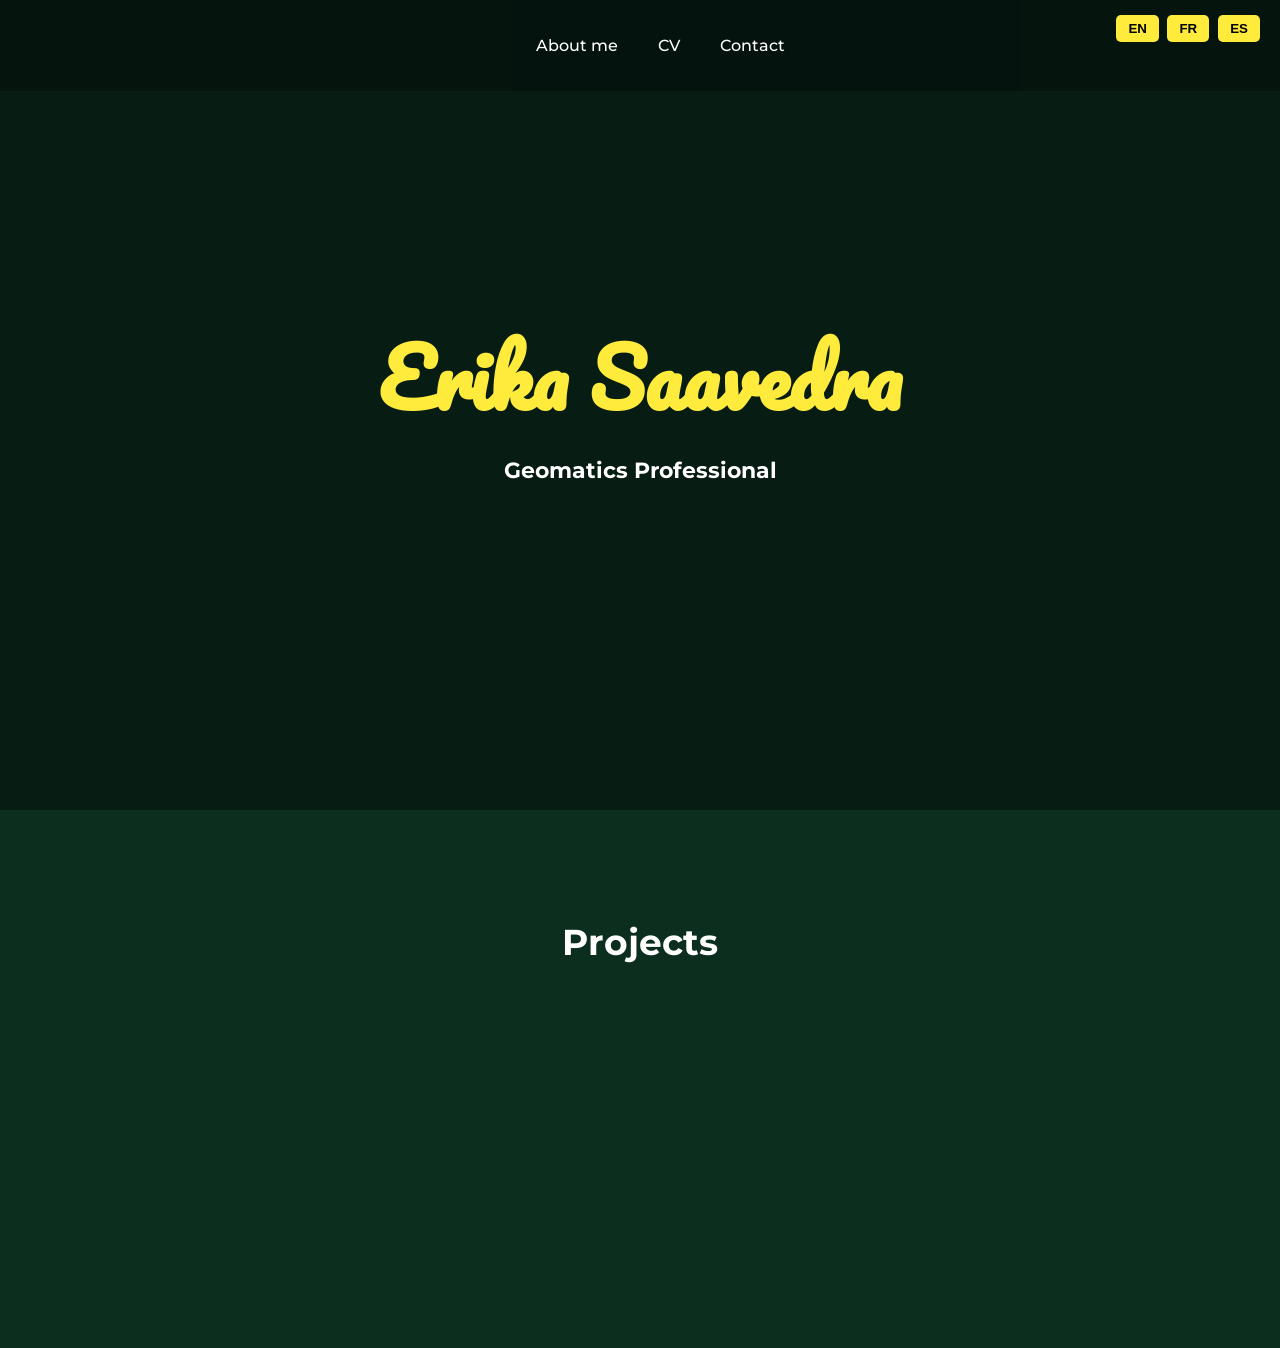
==== index.html @ 8197f95c "Update index.html" ====
<!DOCTYPE html>
<html lang="en">
<head>
    <meta charset="UTF-8">
    <meta name="viewport" content="width=device-width, initial-scale=1.0">
    <title>Erika Saavedra | Geomatics Professional</title>
    <link rel="stylesheet" href="styles.css">
    <link href="https://fonts.googleapis.com/css2?family=Pacifico&family=Montserrat:wght@300;500;700&display=swap" rel="stylesheet">
</head>

<body>

    <!-- LANGUAGE SWITCH -->
    <div class="lang-switch">
        <button data-lang="en">EN</button>
        <button data-lang="fr">FR</button>
        <button data-lang="es">ES</button>
    </div>

    <!-- NAVBAR -->
    <nav>
        <ul>
            <li><a href="#about" class="t-about">About me</a></li>
            <li><a href="cv.pdf" target="_blank" class="t-cv">CV</a></li>
            <li><a href="#contact" class="t-contact">Contact</a></li>
        </ul>
    </nav>

    <!-- HERO SECTION -->
    <header class="hero">
        <div class="overlay"></div>
        <div class="hero-content">
            <h1 class="name">Erika Saavedra</h1>
            <h2 class="subtitle t-subtitle">Geomatics Professional</h2>
        </div>
    </header>

    <!-- PROJECTS SECTION -->
    <section class="projects">
        <h2 class="t-projects">Projects</h2>

        <div class="project-grid">

            <div class="project-card">
                <img src="https://images.unsplash.com/photo-1529070538774-1843cb3265df?auto=format&fit=crop&w=900&q=60">
                <div class="project-title t-p1">Application in Crime Analysis</div>
            </div>

            <div class="project-card">
                <img src="https://images.unsplash.com/photo-1508385082359-f38ae991e8f2?auto=format&fit=crop&w=900&q=60">
                <div class="project-title t-p2">Crime Management</div>
            </div>

            <div class="project-card">
                <img src="https://images.unsplash.com/photo-1501785888041-af3ef285b470?auto=format&fit=crop&w=900&q=60">
                <div class="project-title t-p3">Landsat Remote Sensing</div>
            </div>

        </div>
    </section>

    <script src="script.js"></script>
</body>
</html>
---- styles.css ----
body {
    margin: 0;
    font-family: 'Montserrat', sans-serif;
    background-color: #0b2e1f;
    color: white;
}

/* LANGUAGE SWITCH */
.lang-switch {
    position: fixed;
    top: 15px;
    right: 20px;
    z-index: 20;
}

.lang-switch button {
    background: #ffeb3b;
    border: none;
    padding: 6px 12px;
    margin-left: 5px;
    cursor: pointer;
    border-radius: 5px;
    font-weight: bold;
}

/* NAVBAR */
nav {
    width: 100%;
    padding: 20px;
    position: fixed;
    top: 0;
    background-color: rgba(0,0,0,0.3);
    z-index: 10;
}

nav ul {
    list-style: none;
    display: flex;
    justify-content: center;
    gap: 40px;
    padding: 0;
}

nav a {
    color: white;
    text-decoration: none;
    font-weight: 500;
}

/* HERO SECTION */
.hero {
    height: 90vh;
    background-image: url('https://images.unsplash.com/photo-1500530855697-b586d89ba3ee?auto=format&fit=crop&w=1200&q=60');
    background-size: cover;
    background-position: center;
    position: relative;
}

.overlay {
    position: absolute;
    top: 0;
    left: 0;
    width: 100%;
    height: 100%;
    background: rgba(0,0,0,0.4);
}

.hero-content {
    position: absolute;
    top: 50%;
    left: 50%;
    transform: translate(-50%, -50%);
    text-align: center;
}

.name {
    font-family: 'Pacifico', cursive;
    font-size: 80px;
    color: #ffeb3b;
    margin: 0;
}

.subtitle {
    font-size: 22px;
    margin-top: 10px;
}

/* PROJECTS */
.projects {
    padding: 80px 40px;
    text-align: center;
}

.projects h2 {
    font-size: 36px;
    margin-bottom: 40px;
}

.project-grid {
    display: grid;
    grid-template-columns: repeat(3, 1fr);
    gap: 30px;
}

.project-card {
    position: relative;
    opacity: 0;
    transform: translateY(20px);
    transition: all 0.8s ease;
}

.project-card.visible {
    opacity: 1;
    transform: translateY(0);
}

.project-card img {
    width: 100%;
    height: 260px;
    object-fit: cover;
    border-radius: 10px;
}

.project-title {
    position: absolute;
    top: 50%;
    left: 50%;
    transform: translate(-50%, -50%);
    background: rgba(0,0,0,0.55);
    padding: 12px 20px;
    border-radius: 8px;
    font-size: 20px;
    font-weight: bold;
}
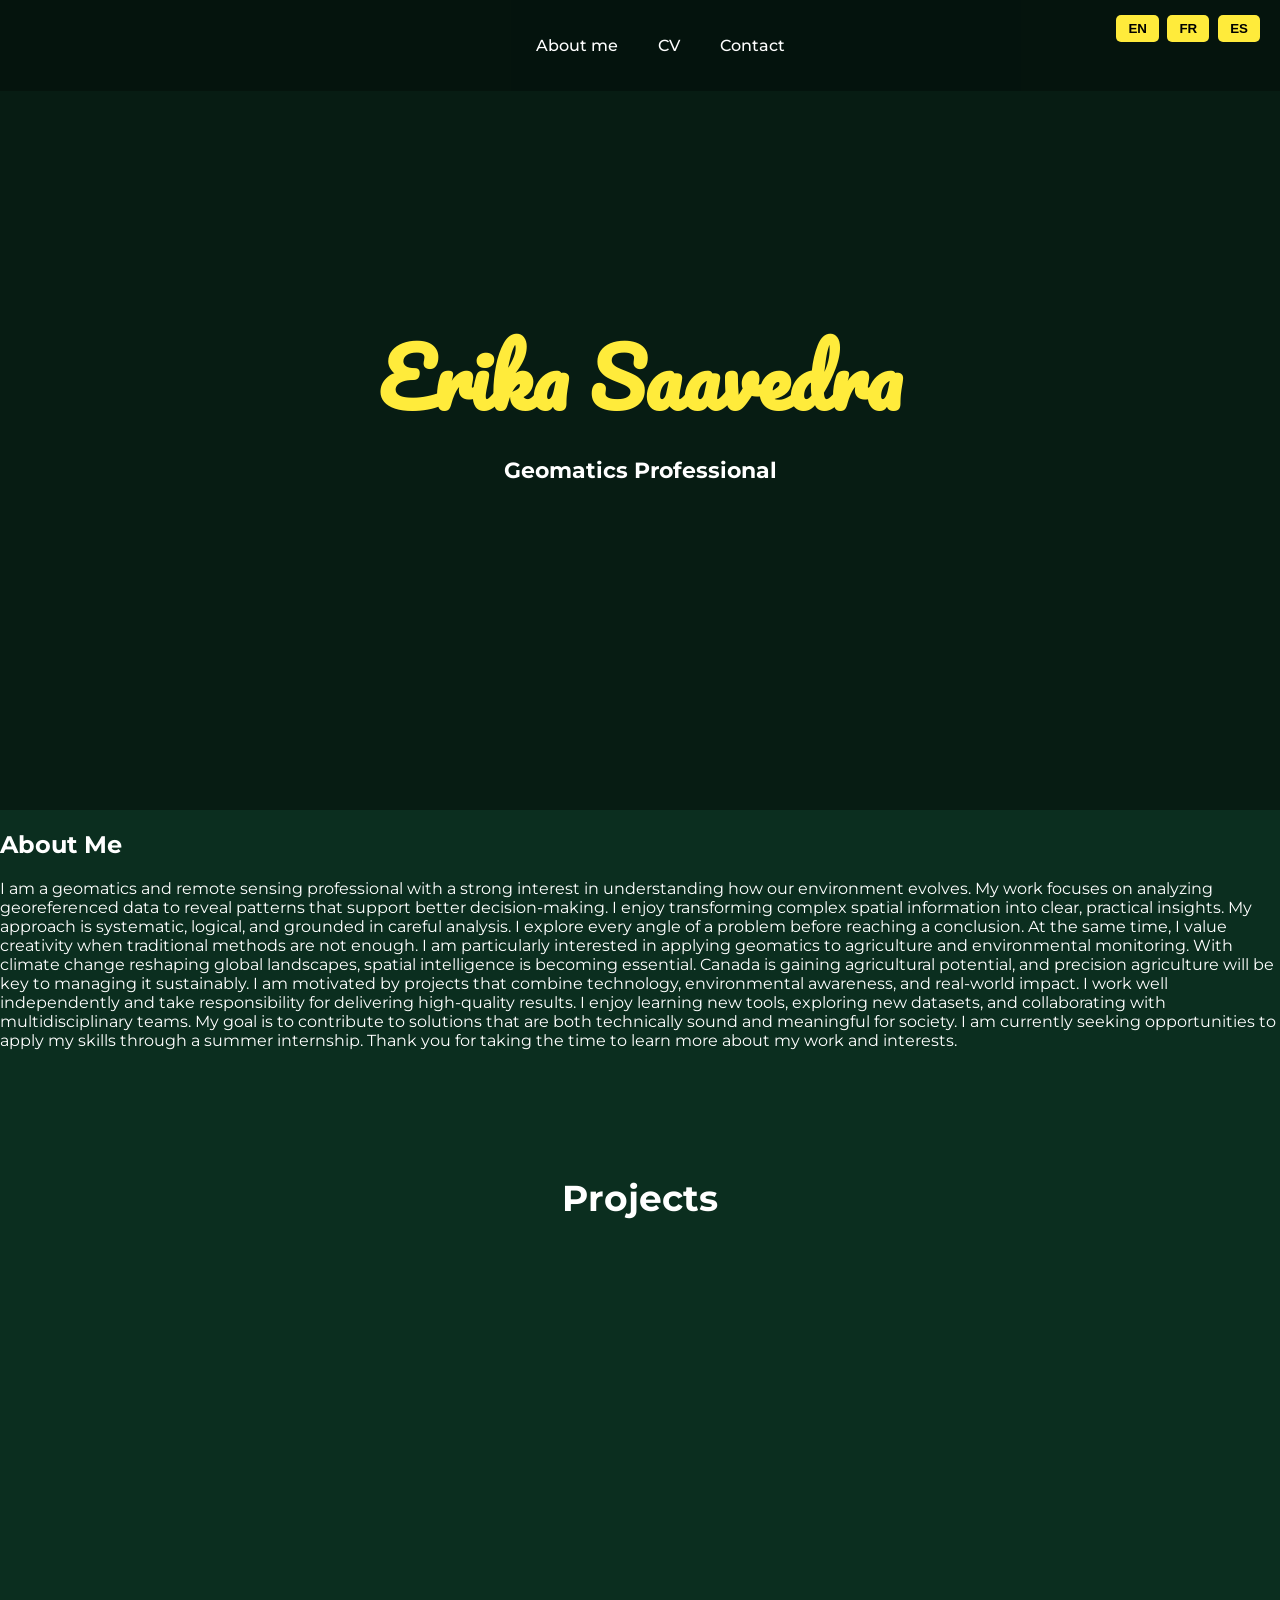
==== commit 57e7a9e5: "Update index.html" ====
--- a/index.html
+++ b/index.html
@@ -35,27 +35,48 @@
         </div>
     </header>
 
+    <section id="about" class="about-section">
+    <h2>About Me</h2>
+    <p>
+        I am a geomatics and remote sensing professional with a strong interest in understanding how our environment evolves.
+        My work focuses on analyzing georeferenced data to reveal patterns that support better decision‑making.
+        I enjoy transforming complex spatial information into clear, practical insights.
+        My approach is systematic, logical, and grounded in careful analysis.
+        I explore every angle of a problem before reaching a conclusion.
+        At the same time, I value creativity when traditional methods are not enough.
+        I am particularly interested in applying geomatics to agriculture and environmental monitoring.
+        With climate change reshaping global landscapes, spatial intelligence is becoming essential.
+        Canada is gaining agricultural potential, and precision agriculture will be key to managing it sustainably.
+        I am motivated by projects that combine technology, environmental awareness, and real‑world impact.
+        I work well independently and take responsibility for delivering high‑quality results.
+        I enjoy learning new tools, exploring new datasets, and collaborating with multidisciplinary teams.
+        My goal is to contribute to solutions that are both technically sound and meaningful for society.
+        I am currently seeking opportunities to apply my skills through a summer internship.
+        Thank you for taking the time to learn more about my work and interests.
+    </p>
+</section>
+
     <!-- PROJECTS SECTION -->
     <section class="projects">
         <h2 class="t-projects">Projects</h2>
 
         <div class="project-grid">
+            <a href="projects/project1/project1.html" class="project-card">
+    <img src="https://images.unsplash.com/photo-1529070538774-1843cb3265df?auto=format&fit=crop&w=900&q=60">
+    <div class="project-title">Computer vision/vignobles/phenology monitoring</div>
+</a>
 
-            <div class="project-card">
-                <img src="https://images.unsplash.com/photo-1529070538774-1843cb3265df?auto=format&fit=crop&w=900&q=60">
-                <div class="project-title t-p1">Application in Crime Analysis</div>
-            </div>
+            <a href="projects/project2/project2.html" class="project-card">
+    <img src="https://images.unsplash.com/photo-1508385082359-f38ae991e8f2?auto=format&fit=crop&w=900&q=60">
+    <div class="project-title t-p2">Crime Management with R</div>
+</a>
 
-            <div class="project-card">
-                <img src="https://images.unsplash.com/photo-1508385082359-f38ae991e8f2?auto=format&fit=crop&w=900&q=60">
-                <div class="project-title t-p2">Crime Management</div>
-            </div>
+            <a href="projects/project3/project3.html" class="project-card">
+    <img src="https://images.unsplash.com/photo-1501785888041-af3ef285b470?auto=format&fit=crop&w=900&q=60">
+    <div class="project-title t-p3">Landsat Remote Sensing</div>
+</a>
 
-            <div class="project-card">
-                <img src="https://images.unsplash.com/photo-1501785888041-af3ef285b470?auto=format&fit=crop&w=900&q=60">
-                <div class="project-title t-p3">Landsat Remote Sensing</div>
-            </div>
-
+                
         </div>
     </section>
 
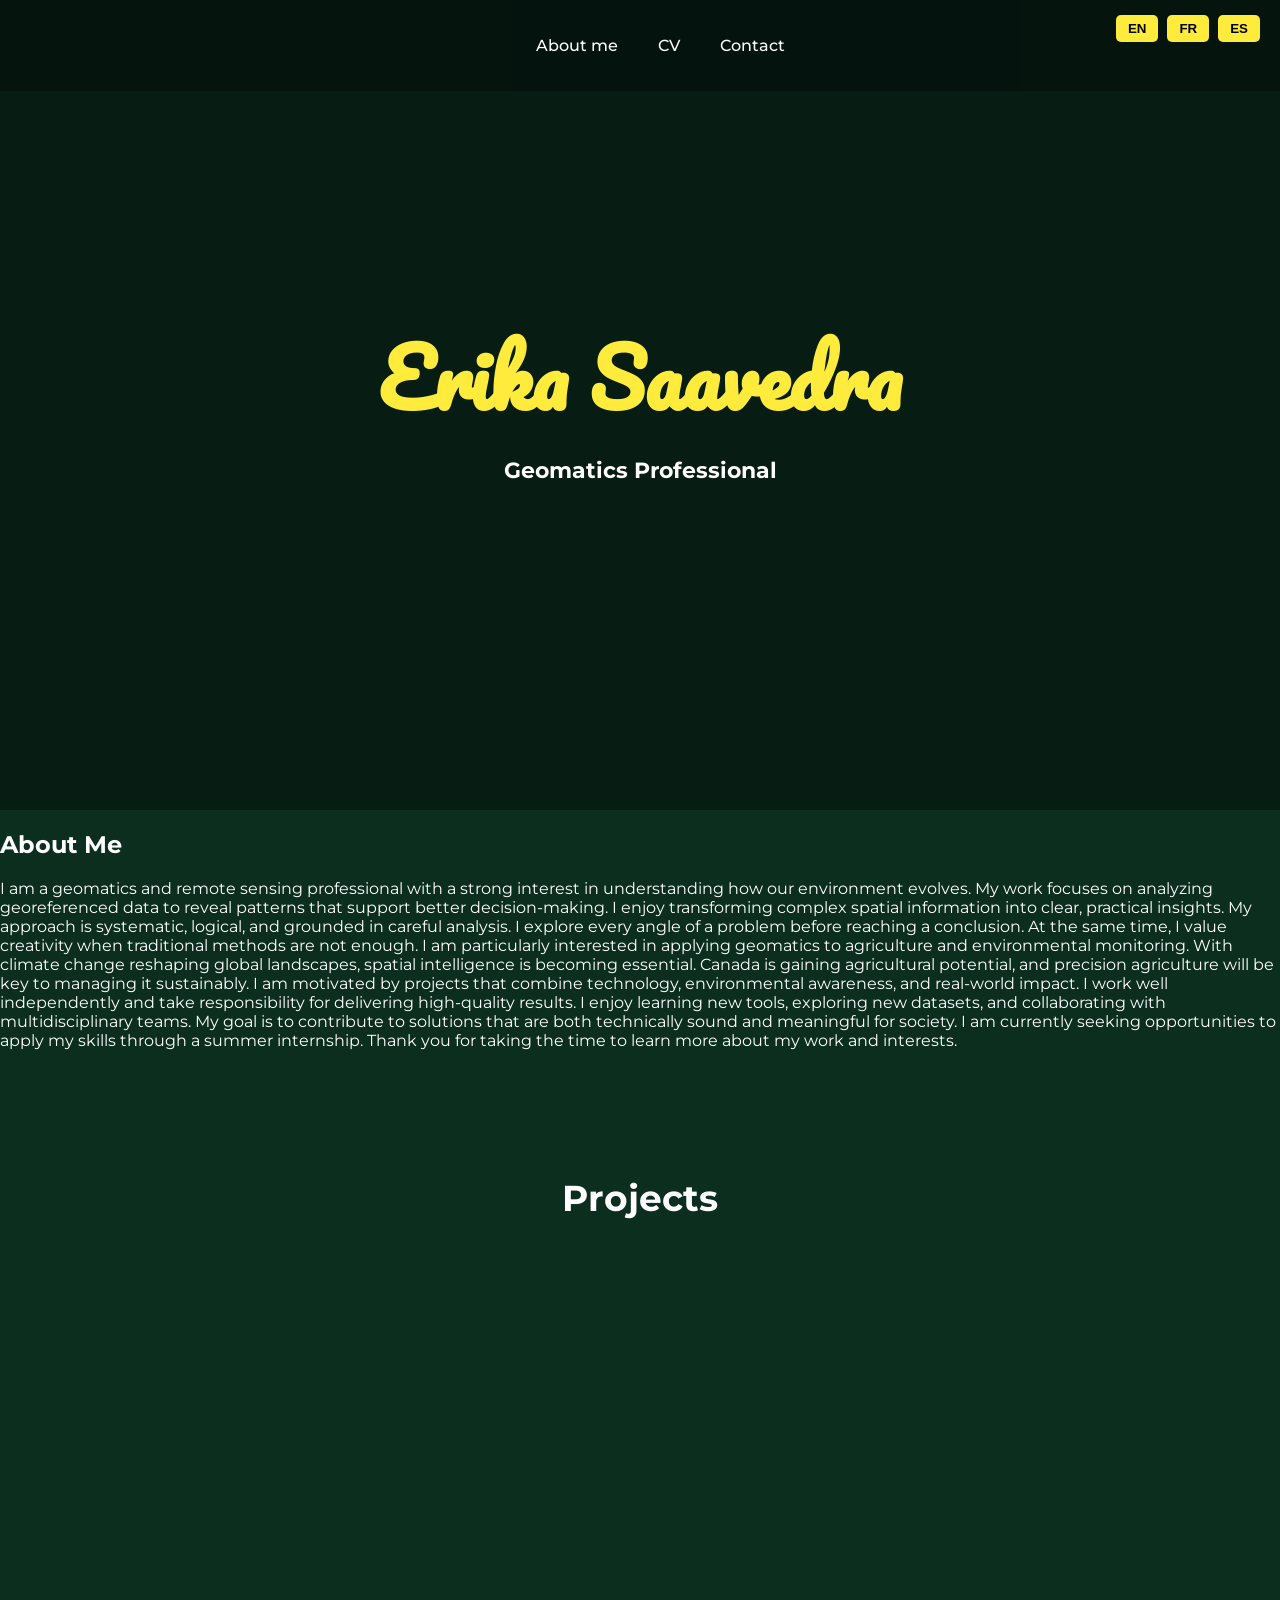
==== commit 13cf5f52: "Update index.html" ====
--- a/index.html
+++ b/index.html
@@ -20,7 +20,7 @@
     <!-- NAVBAR -->
     <nav>
         <ul>
-            <li><a href="#about" class="t-about">About me</a></li>
+            <li><a href="#about.html" class="t-about">About me</a></li>
             <li><a href="cv.pdf" target="_blank" class="t-cv">CV</a></li>
             <li><a href="#contact" class="t-contact">Contact</a></li>
         </ul>
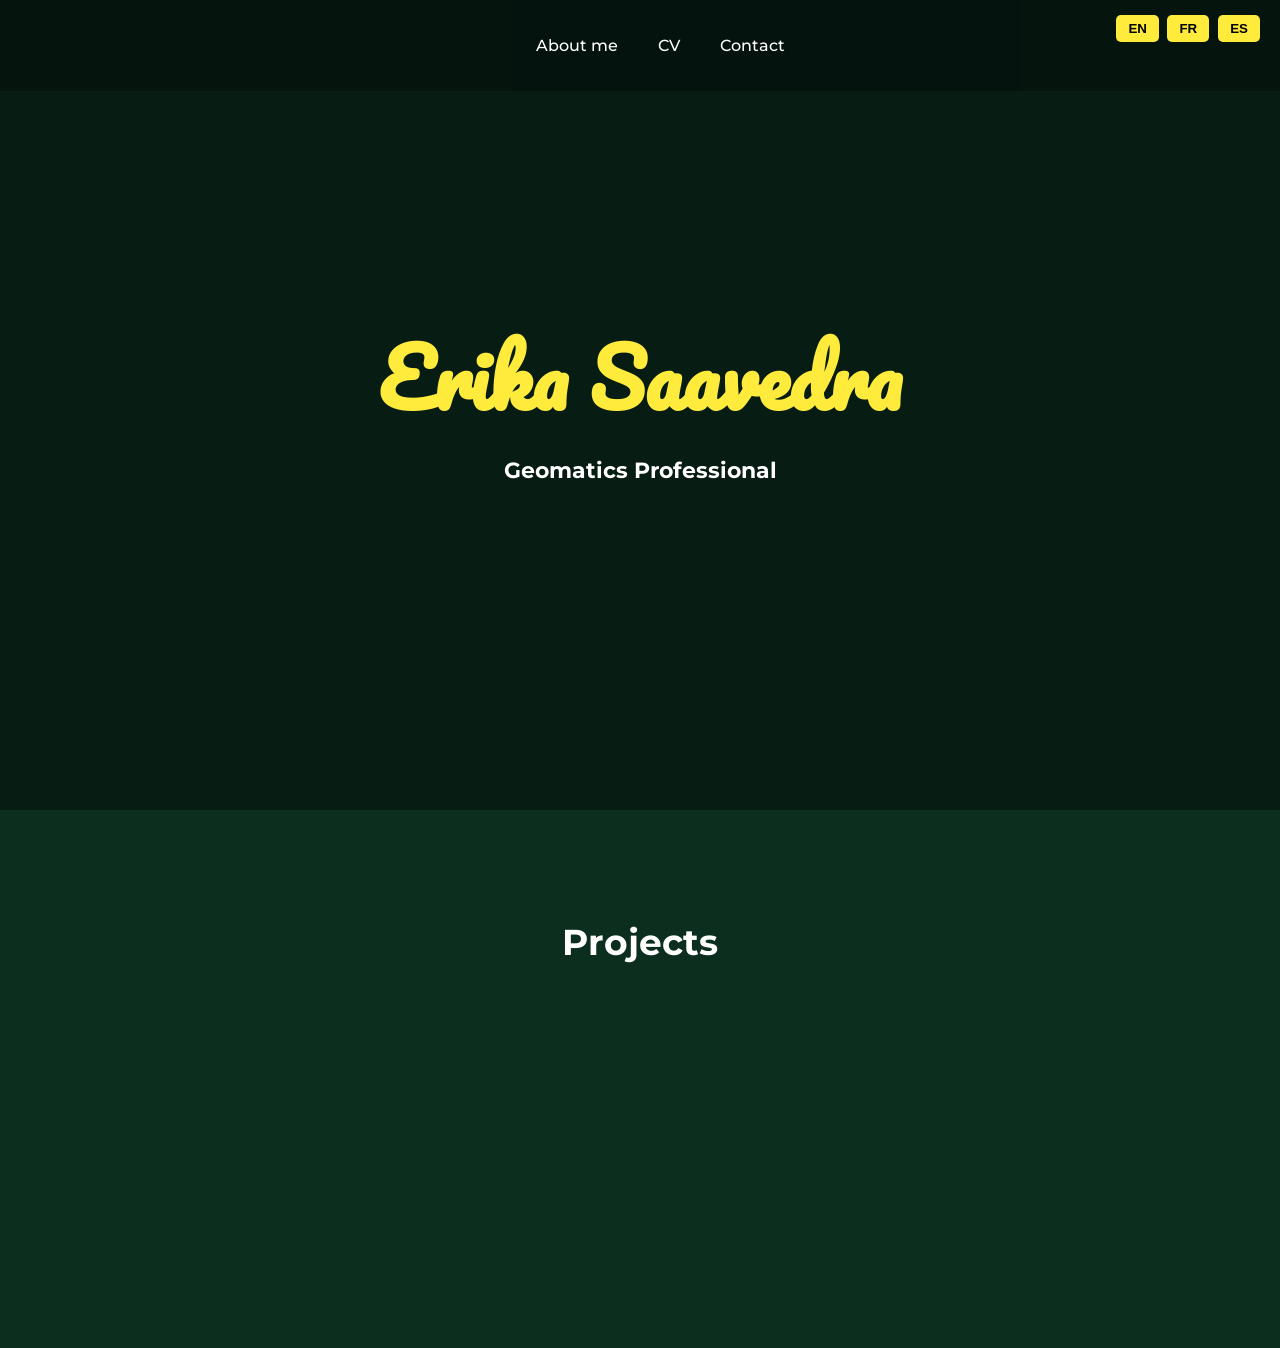
==== commit 09919a8d: "Update index.html" ====
--- a/index.html
+++ b/index.html
@@ -35,28 +35,7 @@
         </div>
     </header>
 
-    <section id="about" class="about-section">
-    <h2>About Me</h2>
-    <p>
-        I am a geomatics and remote sensing professional with a strong interest in understanding how our environment evolves.
-        My work focuses on analyzing georeferenced data to reveal patterns that support better decision‑making.
-        I enjoy transforming complex spatial information into clear, practical insights.
-        My approach is systematic, logical, and grounded in careful analysis.
-        I explore every angle of a problem before reaching a conclusion.
-        At the same time, I value creativity when traditional methods are not enough.
-        I am particularly interested in applying geomatics to agriculture and environmental monitoring.
-        With climate change reshaping global landscapes, spatial intelligence is becoming essential.
-        Canada is gaining agricultural potential, and precision agriculture will be key to managing it sustainably.
-        I am motivated by projects that combine technology, environmental awareness, and real‑world impact.
-        I work well independently and take responsibility for delivering high‑quality results.
-        I enjoy learning new tools, exploring new datasets, and collaborating with multidisciplinary teams.
-        My goal is to contribute to solutions that are both technically sound and meaningful for society.
-        I am currently seeking opportunities to apply my skills through a summer internship.
-        Thank you for taking the time to learn more about my work and interests.
-    </p>
-</section>
-
-    <!-- PROJECTS SECTION -->
+       <!-- PROJECTS SECTION -->
     <section class="projects">
         <h2 class="t-projects">Projects</h2>
 
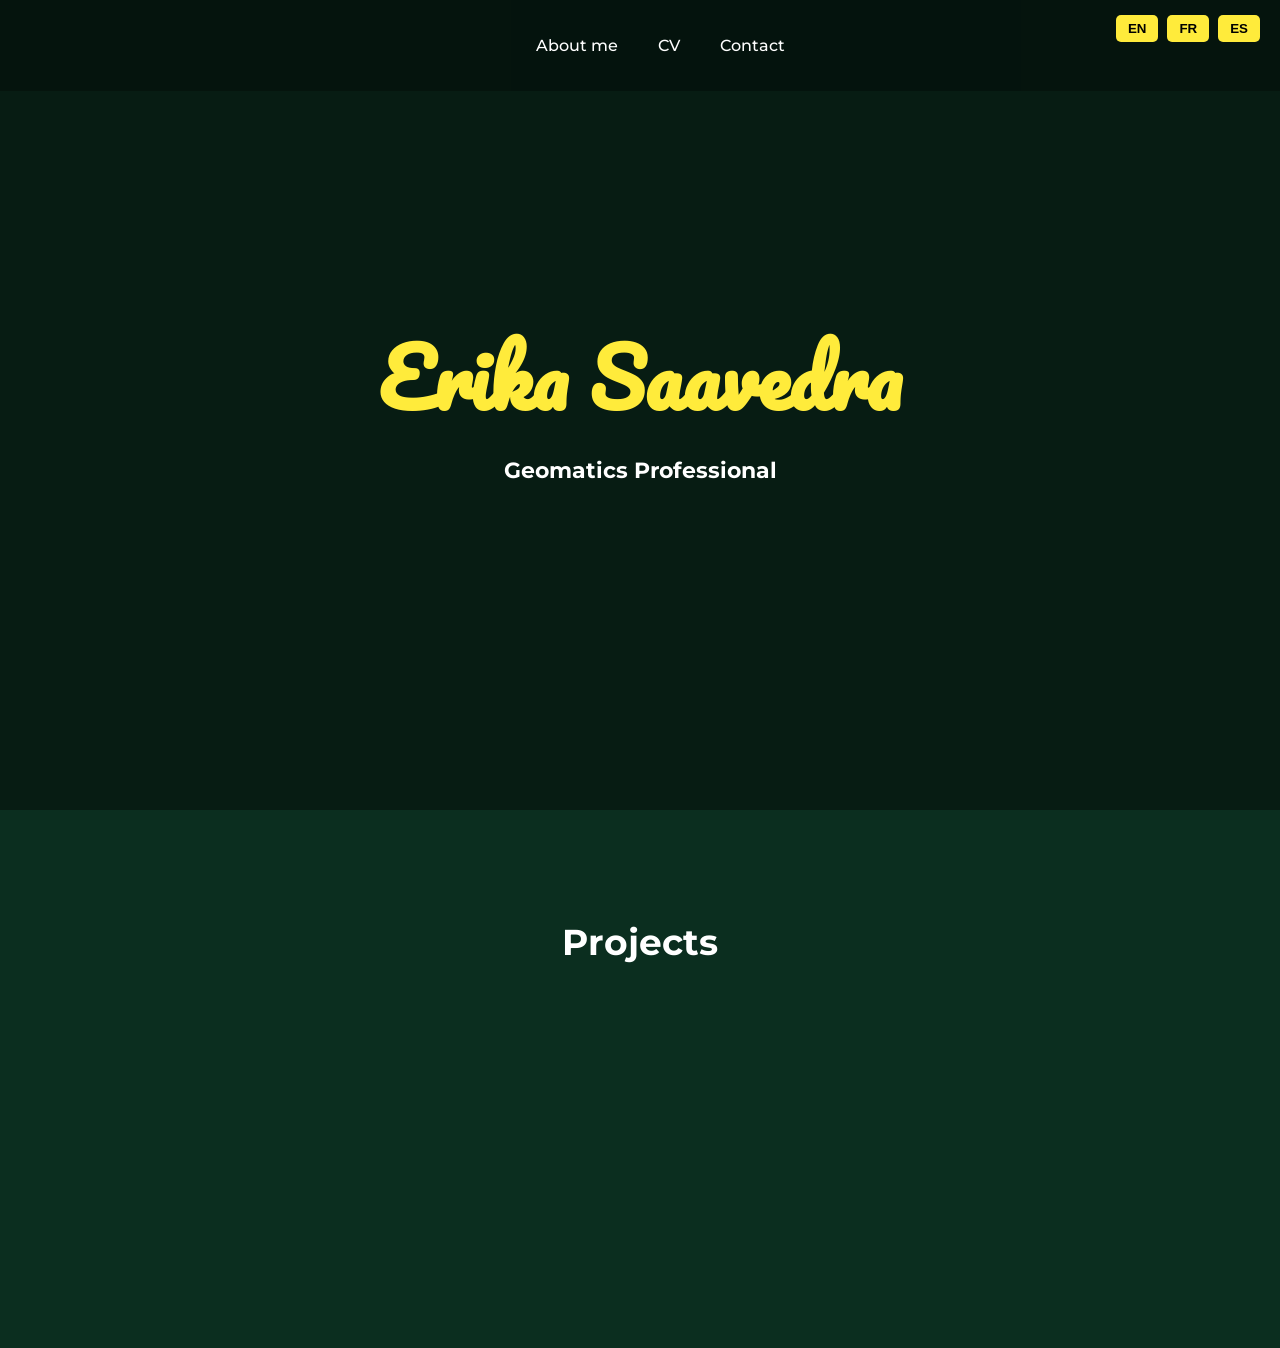
==== commit 473c74d1: "Update index.html" ====
--- a/index.html
+++ b/index.html
@@ -20,9 +20,9 @@
     <!-- NAVBAR -->
     <nav>
         <ul>
-            <li><a href="#about.html" class="t-about">About me</a></li>
+            <li><a href="about.html" class="t-about" id="about-link">About me</a></li>
             <li><a href="cv.pdf" target="_blank" class="t-cv">CV</a></li>
-            <li><a href="#contact" class="t-contact">Contact</a></li>
+            <li><a href="contact.html" class="t-contact" id="about-link">Contact</a></li>
         </ul>
     </nav>
 
--- a/styles.css
+++ b/styles.css
@@ -84,6 +84,32 @@
     font-size: 22px;
     margin-top: 10px;
 }
+.about-page {
+    padding: 60px 20px;
+    display: flex;
+    justify-content: center;
+}
+
+.about-container {
+    max-width: 900px;
+    display: flex;
+    gap: 40px;
+    align-items: flex-start;
+}
+
+.about-photo img {
+    width: 250px;
+    height: 250px;
+    object-fit: cover;
+    border-radius: 10px;
+}
+
+.about-text {
+    flex: 1;
+    line-height: 1.7;
+    font-size: 1.1rem;
+}
+
 
 /* PROJECTS */
 .projects {
